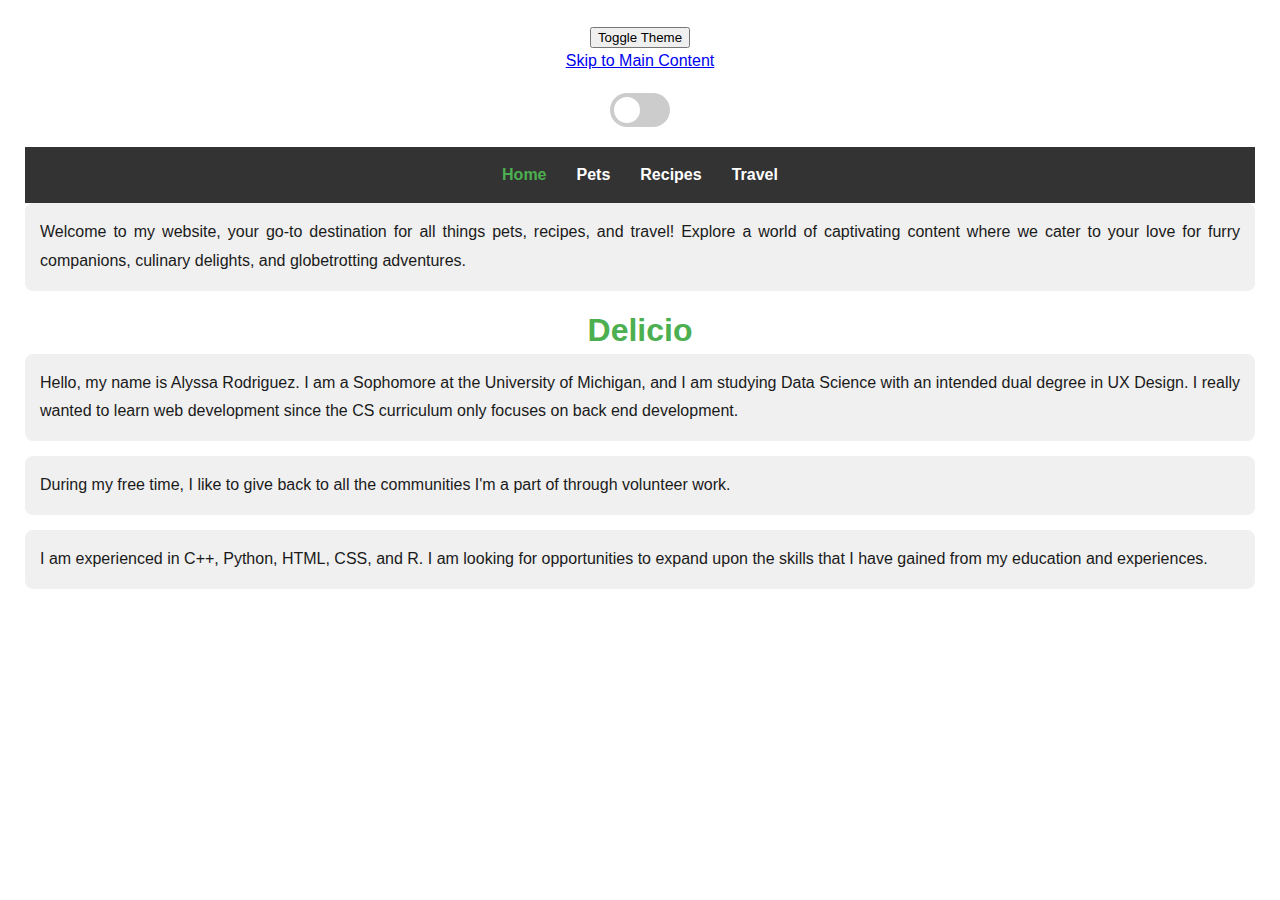
==== index.html @ 5c0a4d29 "Update index.html" ====
<!DOCTYPE html>
<html lang="en">
<head>
    <meta charset="UTF-8">
    <meta name="viewport" content="width=device-width, initial-scale=1.0">
    <link rel="stylesheet" href="css/html5reset.css">
    <link rel="stylesheet" href="css/style.css">
    <title>About Me</title>
</head>
<body class="light-mode">
<button id="theme-toggle">Toggle Theme</button>
    <header>
        <a href="#main-content" class="offpage">Skip to Main Content</a>
        <!-- Inside the <body> tag, ideally within the <header> or just before it -->
        <div class="theme-switch-wrapper">
            <label class="theme-switch" for="checkbox">
                <input type="checkbox" id="checkbox">
                <div class="slider round"></div>
            </label>
        </div>
        <nav>
            <ul>
                <li><a href="index.html" class="active">Home</a></li>
                <li><a href="pets.html">Pets</a></li>
                <li><a href="recipes.html">Recipes</a></li>
                <li><a href="travel.html">Travel</a></li>
            </ul>
        </nav>
    </header>
    <main id="main-content">
        <div class="welcome">
            <p>Welcome to my website, your go-to destination for all things pets, recipes, and travel! Explore a world of captivating content where we cater to your love for furry companions, culinary delights, and globetrotting adventures.</p>
        </div>
        <div>
            <h1 id="typewriter-text-recipes"></h1>
            <div class='grid'>
                <p class='intro'>Hello, my name is Alyssa Rodriguez. I am a Sophomore at the University of Michigan, and I am studying Data Science with an intended dual degree in UX Design. I really wanted to learn web development since the CS curriculum only focuses on back end development.</p>
                <p class='hobbies'>During my free time, I like to give back to all the communities I'm a part of through volunteer work.</p>
                <p class='experience'>I am experienced in C++, Python, HTML, CSS, and R. I am looking for opportunities to expand upon the skills that I have gained from my education and experiences.</p>
            </div>
        </div>
    </main>
    <script src="js/script.js"></script> 
</body>
</html>
---- css/style.css ----
body {
    background-color: #fafafa;
    margin: 10px;
    padding: 15px;
    line-height: 1.5;
    text-align: center;
    font-family: 'Helvetica', sans-serif;
    transition: background-color 0.3s, color 0.3s;
}

h1 {
    font-size: xx-large;
    font-weight: bold;
    color: #4caf50;
}

h2, h3 {
    font-weight: bold;
    margin: 20px 0px;
    color: #4caf50;
    text-align: center;
}

h2, .section h2, .info h3 {
    font-size: large;
    font-weight: bold; /* Added boldness for visibility */
    color: #4caf50; /* Unifying heading colors */
    font-style: normal;
}

h3 {
    font-size: medium; /* Adjusted for better readability */
    text-decoration: none;
}

img, main img {
    max-width: 100%;
    height: auto; /* Ensures images are responsive */
    border: solid 4px #4caf50;
    border-radius: 8px;
    margin-bottom: 15px; /* Added space below images */
}

p, .toggle p {
    line-height: 1.8;
    font-family: 'Verdana', sans-serif;
    color: #1a1a1a;
    background-color: #f0f0f0;
    margin-bottom: 15px;
    text-align: justify;
    padding: 15px;
    border-radius: 8px;
}

.button1, .button2, .button3, .button4 {
    background-color: #ff69b4;
    border: none;
    color: white;
    padding: 12px 28px;
    text-align: center;
    text-decoration: none;
    display: inline-block;
    font-size: 18px;
    margin: 6px 4px;
    cursor: pointer;
    border-radius: 8px;
    transition: background-color 0.3s, color 0.3s;
}

.button1:hover, .button2:hover, .button3:hover, .button4:hover {
    background-color: #ff407a;
    color: white;
}

/* Layout & Flexbox for Gallery and Sections */
.gallery, .info, .section {
    display: flex;
    flex-wrap: wrap;
    justify-content: space-around; /* Ensures content is spaced nicely */
    padding: 15px;
}

/* Adjusting for Mobile Views */
@media (max-width: 768px) {
    .gallery img, .info, .section {
        flex-direction: column;
        width: 100%;
    }

    nav ul {
        flex-direction: column;
        align-items: center;
    }

    nav ul li {
        margin: 10px 0; /* More space between nav items on mobile */
    }
}

/* Navigation & Theme Switch Styling */
nav {
    display: flex;
    justify-content: center;
    background: #333;
    padding: 1rem 0;
}

nav ul {
    list-style-type: none;
    padding: 0;
    display: flex;
    flex-wrap: wrap;
    justify-content: center;
}

nav ul li {
    display: inline;
    margin: 0 15px;
}

nav ul li a {
    text-decoration: none;
    color: white;
    font-weight: bold;
}

nav ul li a:hover, nav ul li a.active {
    color: #4caf50;
}

.theme-switch-wrapper {
    display: flex;
    align-items: center;
    justify-content: center;
    margin: 20px;
}

.theme-switch {
    position: relative;
    display: inline-block;
    width: 60px;
    height: 34px;
}

.theme-switch input[type="checkbox"] {
    opacity: 0;
    width: 0;
    height: 0;
}

.slider {
    position: absolute;
    cursor: pointer;
    top: 0;
    left: 0;
    right: 0;
    bottom: 0;
    background-color: #ccc;
    transition: 0.4s;
    border-radius: 34px;
}

.slider:before {
    position: absolute;
    content: "";
    height: 26px;
    width: 26px;
    left: 4px;
    bottom: 4px;
    background-color: white;
    transition: 0.4s;
    border-radius: 50%;
}

input:checked + .slider {
    background-color: #66bb6a; 
}

input:checked + .slider:before {
    transform: translateX(26px); 
}

.slider.round {
    border-radius: 34px;
}

body.dark-mode {
    background-color: #333; 
    color: #fff; 
}

body.light-mode {
    background-color: #fff; 
    color: #333; 
}

.info, .section, .toggle {
    background-color: #eeeeee;
    padding: 15px;
    margin-bottom: 20px;
    border-radius: 8px;
}

.section h2, .info h3 {
    color: #4caf50; 
}

.toggle p {
    margin: 0 10px;
    color: #333; 
}
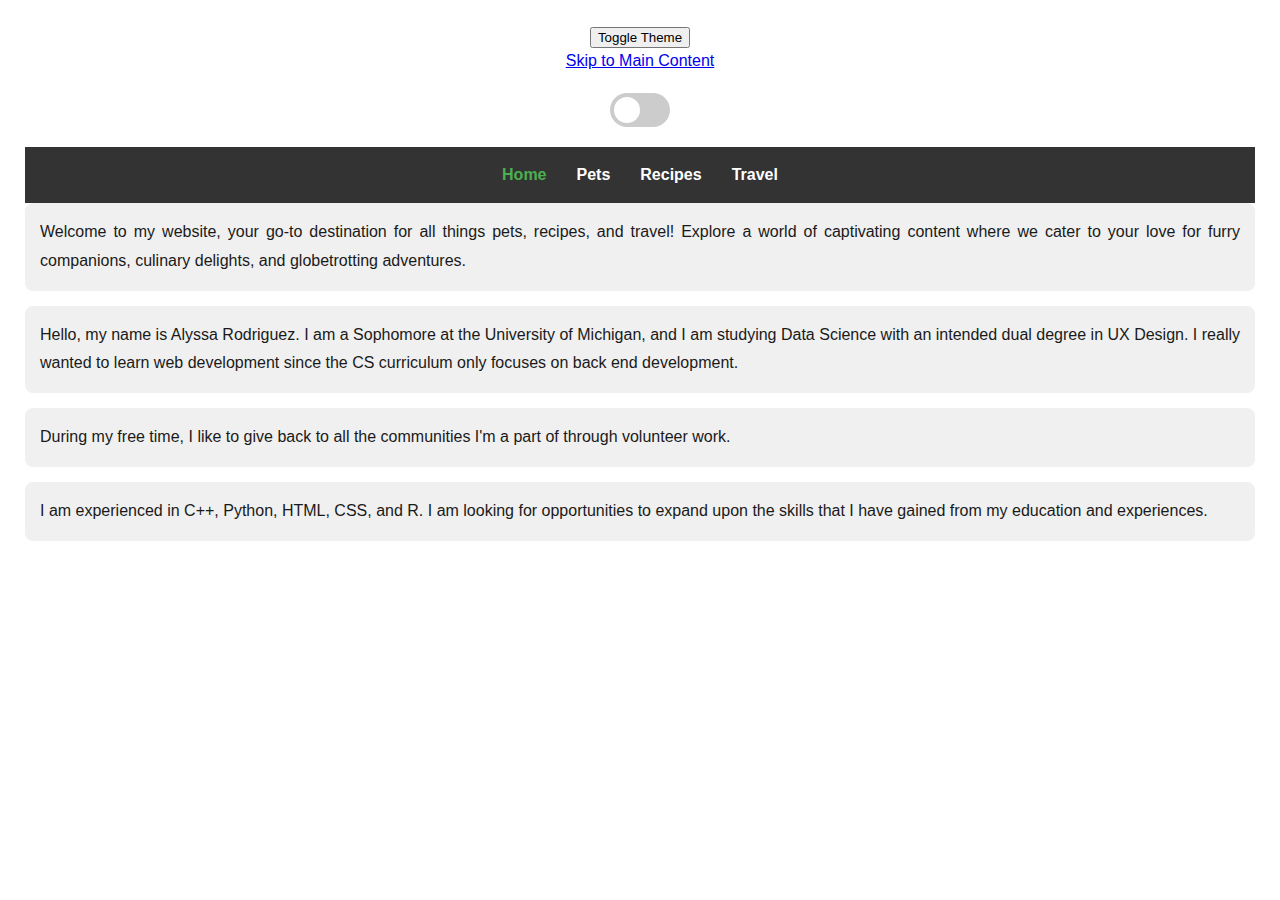
==== commit 51d949d2: "Update index.html" ====
--- a/index.html
+++ b/index.html
@@ -32,7 +32,7 @@
             <p>Welcome to my website, your go-to destination for all things pets, recipes, and travel! Explore a world of captivating content where we cater to your love for furry companions, culinary delights, and globetrotting adventures.</p>
         </div>
         <div>
-            <h1 id="typewriter-text-recipes"></h1>
+            <h1 id="typewriter-text-index"></h1>
             <div class='grid'>
                 <p class='intro'>Hello, my name is Alyssa Rodriguez. I am a Sophomore at the University of Michigan, and I am studying Data Science with an intended dual degree in UX Design. I really wanted to learn web development since the CS curriculum only focuses on back end development.</p>
                 <p class='hobbies'>During my free time, I like to give back to all the communities I'm a part of through volunteer work.</p>
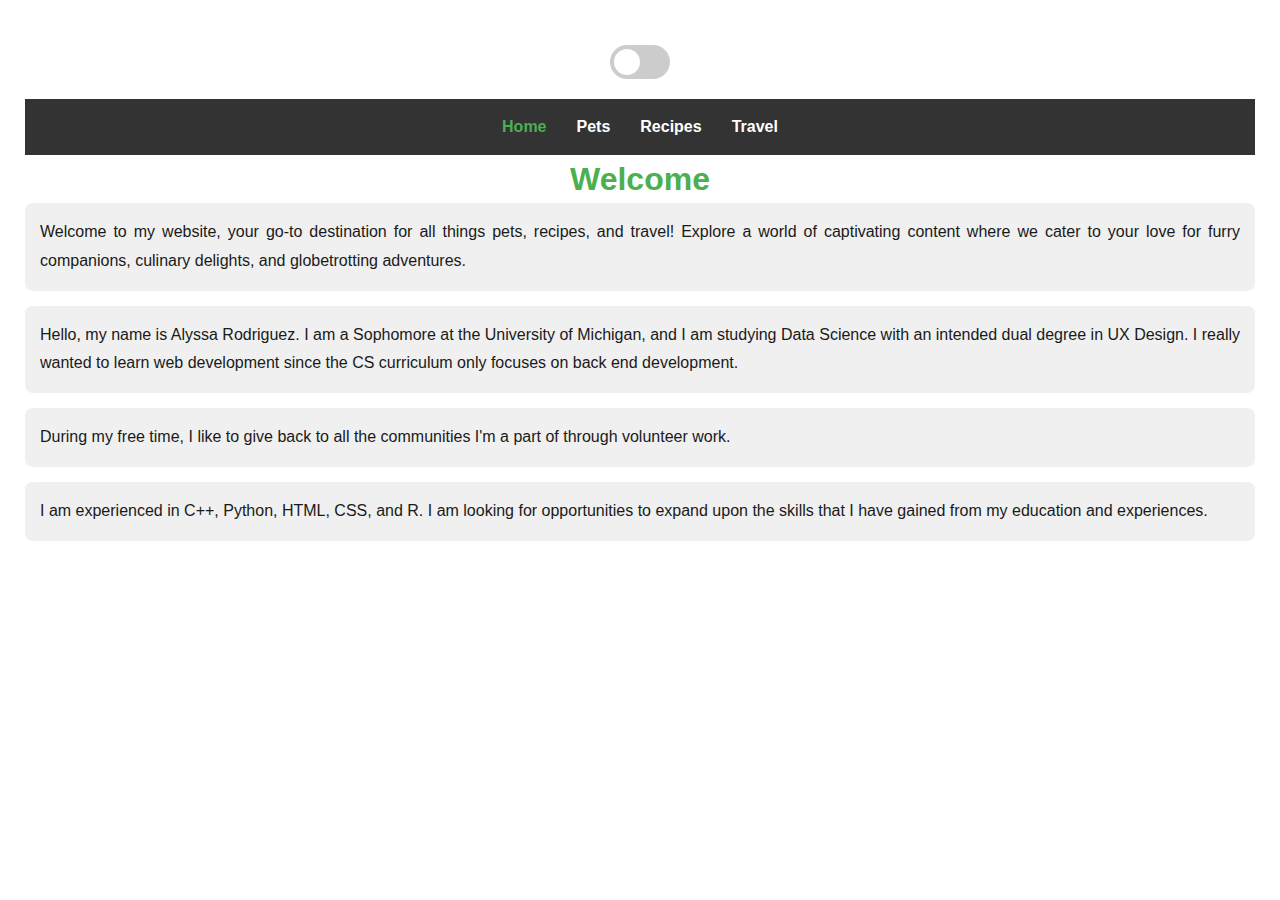
==== commit 089eae36: "Update index.html" ====
--- a/index.html
+++ b/index.html
@@ -8,10 +8,8 @@
     <title>About Me</title>
 </head>
 <body class="light-mode">
-<button id="theme-toggle">Toggle Theme</button>
     <header>
         <a href="#main-content" class="offpage">Skip to Main Content</a>
-        <!-- Inside the <body> tag, ideally within the <header> or just before it -->
         <div class="theme-switch-wrapper">
             <label class="theme-switch" for="checkbox">
                 <input type="checkbox" id="checkbox">
@@ -28,16 +26,14 @@
         </nav>
     </header>
     <main id="main-content">
+        <h1 id="typewriter-text-index"></h1> <!-- Updated for typewriter effect -->
         <div class="welcome">
             <p>Welcome to my website, your go-to destination for all things pets, recipes, and travel! Explore a world of captivating content where we cater to your love for furry companions, culinary delights, and globetrotting adventures.</p>
         </div>
-        <div>
-            <h1 id="typewriter-text-index"></h1>
-            <div class='grid'>
-                <p class='intro'>Hello, my name is Alyssa Rodriguez. I am a Sophomore at the University of Michigan, and I am studying Data Science with an intended dual degree in UX Design. I really wanted to learn web development since the CS curriculum only focuses on back end development.</p>
-                <p class='hobbies'>During my free time, I like to give back to all the communities I'm a part of through volunteer work.</p>
-                <p class='experience'>I am experienced in C++, Python, HTML, CSS, and R. I am looking for opportunities to expand upon the skills that I have gained from my education and experiences.</p>
-            </div>
+        <div class='grid'>
+            <p class='intro'>Hello, my name is Alyssa Rodriguez. I am a Sophomore at the University of Michigan, and I am studying Data Science with an intended dual degree in UX Design. I really wanted to learn web development since the CS curriculum only focuses on back end development.</p>
+            <p class='hobbies'>During my free time, I like to give back to all the communities I'm a part of through volunteer work.</p>
+            <p class='experience'>I am experienced in C++, Python, HTML, CSS, and R. I am looking for opportunities to expand upon the skills that I have gained from my education and experiences.</p>
         </div>
     </main>
     <script src="js/script.js"></script> 
--- a/css/style.css
+++ b/css/style.css
@@ -17,28 +17,50 @@
 h2, h3 {
     font-weight: bold;
     margin: 20px 0px;
-    color: #4caf50;
+    color: #4caf50; 
     text-align: center;
 }
 
 h2, .section h2, .info h3 {
     font-size: large;
-    font-weight: bold; /* Added boldness for visibility */
-    color: #4caf50; /* Unifying heading colors */
     font-style: normal;
 }
 
 h3 {
-    font-size: medium; /* Adjusted for better readability */
+    font-size: medium; 
     text-decoration: none;
+}
+
+.offpage {
+    position: absolute;
+    left: -10000px;
+    top: auto;
+    width: 1px;
+    height: 1px;
+    overflow: hidden;
+}
+
+.offpage:focus, .offpage:active {
+    position: fixed;
+    left: 10px;
+    top: 10px;
+    width: auto;
+    height: auto;
+    overflow: visible;
+    z-index: 1000;
+    background-color: #fff;
+    padding: 15px;
+    border: 2px solid #4caf50;
+    margin: 0;
+    clip: auto;
 }
 
 img, main img {
     max-width: 100%;
-    height: auto; /* Ensures images are responsive */
+    height: auto;
     border: solid 4px #4caf50;
     border-radius: 8px;
-    margin-bottom: 15px; /* Added space below images */
+    margin-bottom: 15px;
 }
 
 p, .toggle p {
@@ -72,32 +94,46 @@
     color: white;
 }
 
-/* Layout & Flexbox for Gallery and Sections */
 .gallery, .info, .section {
     display: flex;
     flex-wrap: wrap;
-    justify-content: space-around; /* Ensures content is spaced nicely */
-    padding: 15px;
-}
-
-/* Adjusting for Mobile Views */
+    justify-content: space-around;
+    padding: 15px;
+}
+
+.section, .info {
+    flex-direction: column;
+    align-items: center;
+}
+
+@media (min-width: 768px) {
+    .section, .info {
+        flex-direction: row;
+        justify-content: space-between;
+        align-items: flex-start;
+    }
+    
+    .section > *, .info > * {
+        flex-basis: 48%;
+    }
+}
+
 @media (max-width: 768px) {
     .gallery img, .info, .section {
         flex-direction: column;
         width: 100%;
     }
-
+    
     nav ul {
         flex-direction: column;
         align-items: center;
     }
-
+    
     nav ul li {
-        margin: 10px 0; /* More space between nav items on mobile */
-    }
-}
-
-/* Navigation & Theme Switch Styling */
+        margin: 10px 0;
+    }
+}
+
 nav {
     display: flex;
     justify-content: center;
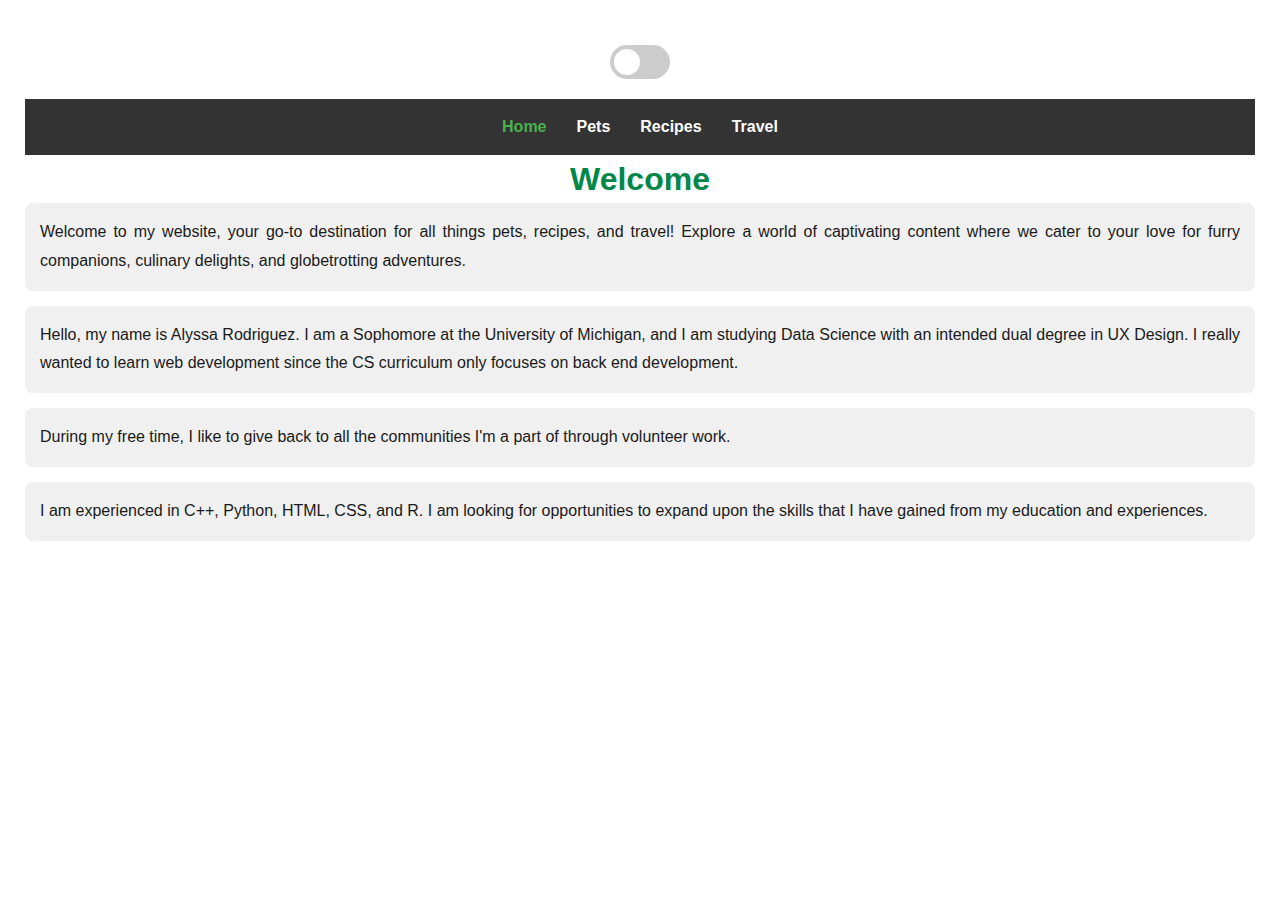
==== commit b91aed3a: "Update index.html" ====
--- a/index.html
+++ b/index.html
@@ -12,7 +12,7 @@
         <a href="#main-content" class="offpage">Skip to Main Content</a>
         <div class="theme-switch-wrapper">
             <label class="theme-switch" for="checkbox">
-                <input type="checkbox" id="checkbox">
+                <input type="checkbox" id="checkbox" aria-label="Toggle dark/light theme">
                 <div class="slider round"></div>
             </label>
         </div>
--- a/css/style.css
+++ b/css/style.css
@@ -11,13 +11,13 @@
 h1 {
     font-size: xx-large;
     font-weight: bold;
-    color: #4caf50;
+    color: #018749;
 }
 
 h2, h3 {
     font-weight: bold;
     margin: 20px 0px;
-    color: #4caf50; 
+    color: #018749;
     text-align: center;
 }
 
@@ -94,6 +94,7 @@
     color: white;
 }
 
+/* Adjusted Layout & Flexbox for Gallery and Sections */
 .gallery, .info, .section {
     display: flex;
     flex-wrap: wrap;
@@ -134,6 +135,7 @@
     }
 }
 
+/* Navigation & Theme Switch Styling */
 nav {
     display: flex;
     justify-content: center;
@@ -178,7 +180,7 @@
     height: 34px;
 }
 
-.theme-switch input[type="checkbox"] {
+.theme-switch input[type="checkbox"]{
     opacity: 0;
     width: 0;
     height: 0;
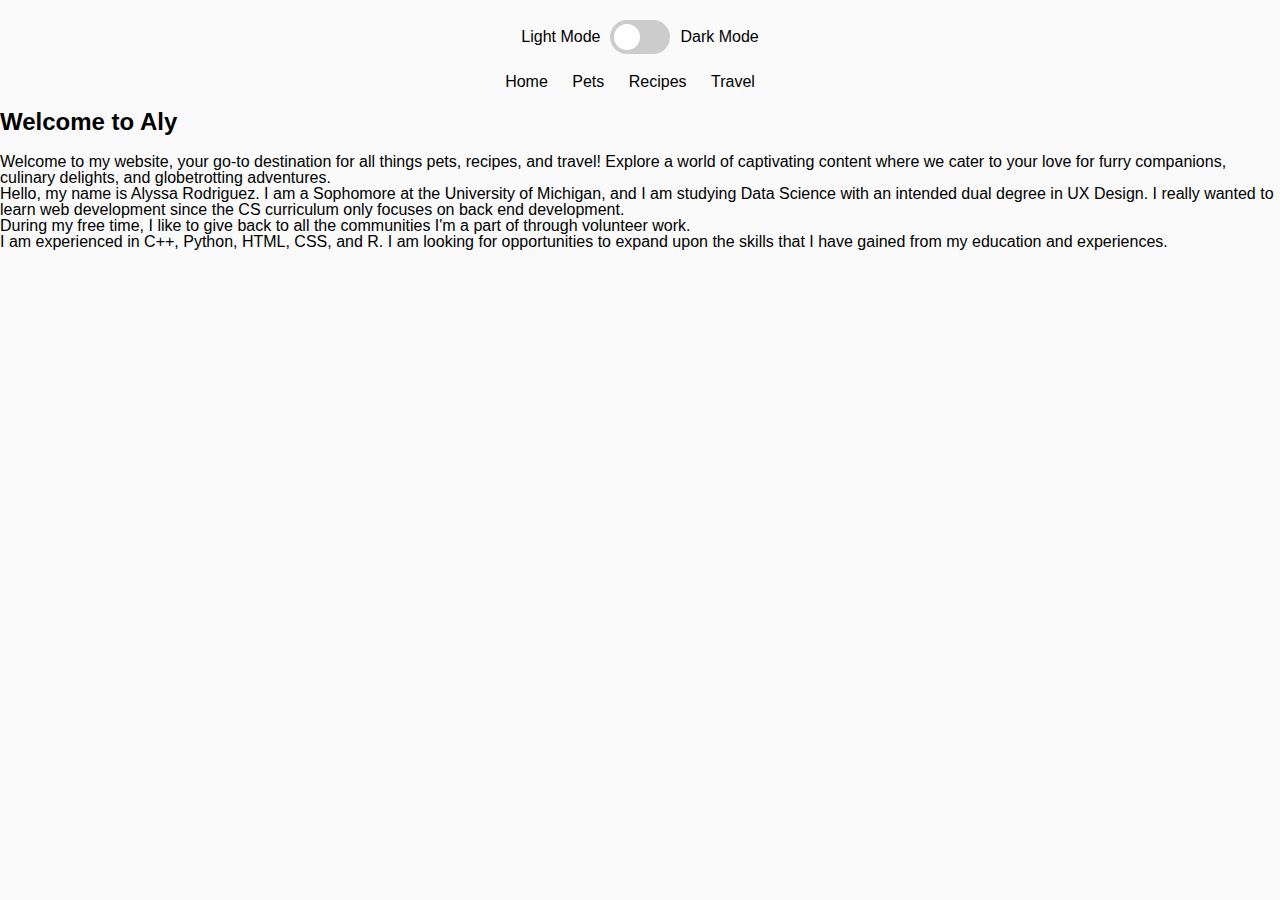
==== commit b045fd07: "Update index.html" ====
--- a/index.html
+++ b/index.html
@@ -11,10 +11,12 @@
     <header>
         <a href="#main-content" class="offpage">Skip to Main Content</a>
         <div class="theme-switch-wrapper">
+             <span>Light Mode</span>
             <label class="theme-switch" for="checkbox">
                 <input type="checkbox" id="checkbox" aria-label="Toggle dark/light theme">
                 <div class="slider round"></div>
             </label>
+            <span>Dark Mode</span>
         </div>
         <nav>
             <ul>
--- a/css/style.css
+++ b/css/style.css
@@ -1,176 +1,42 @@
 body {
-    background-color: #fafafa;
-    margin: 10px;
-    padding: 15px;
-    line-height: 1.5;
-    text-align: center;
+    margin: 0;
+    padding: 0;
     font-family: 'Helvetica', sans-serif;
     transition: background-color 0.3s, color 0.3s;
 }
 
-h1 {
-    font-size: xx-large;
-    font-weight: bold;
-    color: #018749;
+body.light-mode {
+    background-color: #fafafa;
+    color: #000;
 }
 
-h2, h3 {
-    font-weight: bold;
-    margin: 20px 0px;
-    color: #018749;
-    text-align: center;
-}
-
-h2, .section h2, .info h3 {
-    font-size: large;
-    font-style: normal;
-}
-
-h3 {
-    font-size: medium; 
-    text-decoration: none;
-}
-
-.offpage {
-    position: absolute;
-    left: -10000px;
-    top: auto;
-    width: 1px;
-    height: 1px;
-    overflow: hidden;
-}
-
-.offpage:focus, .offpage:active {
-    position: fixed;
-    left: 10px;
-    top: 10px;
-    width: auto;
-    height: auto;
-    overflow: visible;
-    z-index: 1000;
-    background-color: #fff;
-    padding: 15px;
-    border: 2px solid #4caf50;
-    margin: 0;
-    clip: auto;
-}
-
-img, main img {
-    max-width: 100%;
-    height: auto;
-    border: solid 4px #4caf50;
-    border-radius: 8px;
-    margin-bottom: 15px;
-}
-
-p, .toggle p {
-    line-height: 1.8;
-    font-family: 'Verdana', sans-serif;
-    color: #1a1a1a;
-    background-color: #f0f0f0;
-    margin-bottom: 15px;
-    text-align: justify;
-    padding: 15px;
-    border-radius: 8px;
-}
-
-.button1, .button2, .button3, .button4 {
-    background-color: #ff69b4;
-    border: none;
-    color: white;
-    padding: 12px 28px;
-    text-align: center;
-    text-decoration: none;
-    display: inline-block;
-    font-size: 18px;
-    margin: 6px 4px;
-    cursor: pointer;
-    border-radius: 8px;
-    transition: background-color 0.3s, color 0.3s;
-}
-
-.button1:hover, .button2:hover, .button3:hover, .button4:hover {
-    background-color: #ff407a;
-    color: white;
-}
-
-/* Adjusted Layout & Flexbox for Gallery and Sections */
-.gallery, .info, .section {
-    display: flex;
-    flex-wrap: wrap;
-    justify-content: space-around;
-    padding: 15px;
-}
-
-.section, .info {
-    flex-direction: column;
-    align-items: center;
-}
-
-@media (min-width: 768px) {
-    .section, .info {
-        flex-direction: row;
-        justify-content: space-between;
-        align-items: flex-start;
-    }
-    
-    .section > *, .info > * {
-        flex-basis: 48%;
-    }
-}
-
-@media (max-width: 768px) {
-    .gallery img, .info, .section {
-        flex-direction: column;
-        width: 100%;
-    }
-    
-    nav ul {
-        flex-direction: column;
-        align-items: center;
-    }
-    
-    nav ul li {
-        margin: 10px 0;
-    }
-}
-
-/* Navigation & Theme Switch Styling */
-nav {
-    display: flex;
-    justify-content: center;
-    background: #333;
-    padding: 1rem 0;
+body.dark-mode {
+    background-color: #333;
+    color: #fff;
 }
 
 nav ul {
-    list-style-type: none;
+    list-style: none;
     padding: 0;
-    display: flex;
-    flex-wrap: wrap;
-    justify-content: center;
+    margin: 0;
+    text-align: center;
 }
 
 nav ul li {
     display: inline;
-    margin: 0 15px;
+    margin-right: 20px;
 }
 
 nav ul li a {
     text-decoration: none;
-    color: white;
-    font-weight: bold;
-}
-
-nav ul li a:hover, nav ul li a.active {
-    color: #4caf50;
+    color: inherit;
 }
 
 .theme-switch-wrapper {
     display: flex;
     align-items: center;
     justify-content: center;
-    margin: 20px;
+    margin: 20px 0;
 }
 
 .theme-switch {
@@ -178,9 +44,10 @@
     display: inline-block;
     width: 60px;
     height: 34px;
+    margin: 0 10px;
 }
 
-.theme-switch input[type="checkbox"]{
+.theme-switch input[type="checkbox"] {
     opacity: 0;
     width: 0;
     height: 0;
@@ -211,39 +78,50 @@
 }
 
 input:checked + .slider {
-    background-color: #66bb6a; 
+    background-color: #2196F3;
 }
 
 input:checked + .slider:before {
-    transform: translateX(26px); 
+    transform: translateX(26px);
 }
 
 .slider.round {
     border-radius: 34px;
 }
 
-body.dark-mode {
-    background-color: #333; 
-    color: #fff; 
+.offpage {
+    position: absolute;
+    left: -10000px;
+    top: auto;
+    width: 1px;
+    height: 1px;
+    overflow: hidden;
 }
 
-body.light-mode {
-    background-color: #fff; 
-    color: #333; 
+.offpage:focus, .offpage:active {
+    position: fixed;
+    left: 10px;
+    top: 10px;
+    width: auto;
+    height: auto;
+    overflow: visible;
+    z-index: 1000;
+    background-color: #fff;
+    padding: 15px;
+    border: 2px solid #4caf50;
+    clip: auto;
 }
 
-.info, .section, .toggle {
-    background-color: #eeeeee;
-    padding: 15px;
-    margin-bottom: 20px;
-    border-radius: 8px;
+#typewriter-text-index, #typewriter-text-pets, #typewriter-text-recipes, #typewriter-text-travel {
+    font-size: 24px;
+    font-weight: bold;
+    margin: 20px 0;
 }
 
-.section h2, .info h3 {
-    color: #4caf50; 
+
+footer {
+    padding: 20px;
+    background-color: #333;
+    color: white;
+    text-align: center;
 }
-
-.toggle p {
-    margin: 0 10px;
-    color: #333; 
-}
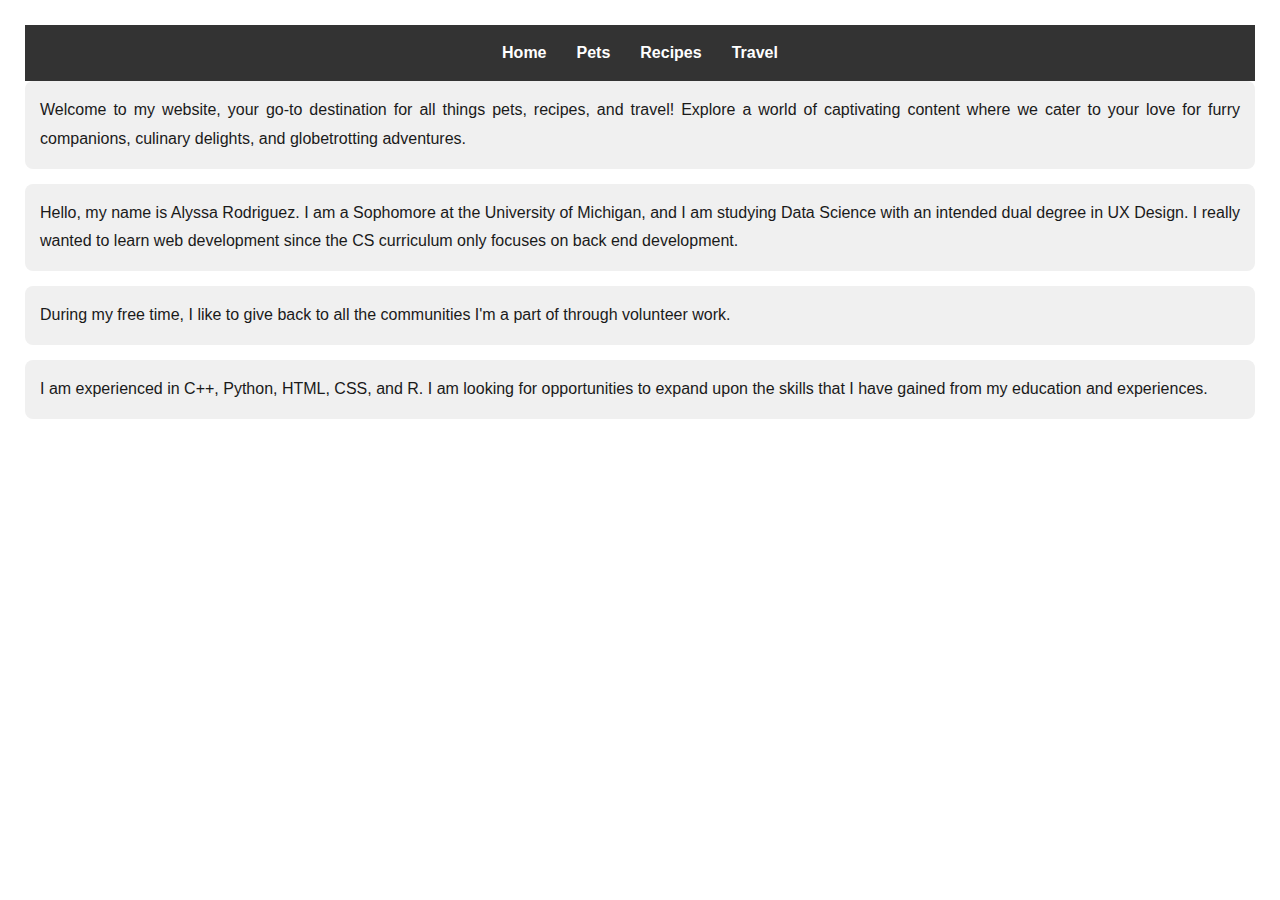
==== commit 93661b18: "Update index.html" ====
--- a/index.html
+++ b/index.html
@@ -8,19 +8,10 @@
     <title>About Me</title>
 </head>
 <body class="light-mode">
-    <header>
-        <a href="#main-content" class="offpage">Skip to Main Content</a>
-        <div class="theme-switch-wrapper">
-             <span>Light Mode</span>
-            <label class="theme-switch" for="checkbox">
-                <input type="checkbox" id="checkbox" aria-label="Toggle dark/light theme">
-                <div class="slider round"></div>
-            </label>
-            <span>Dark Mode</span>
-        </div>
+    </div>
         <nav>
             <ul>
-                <li><a href="index.html" class="active">Home</a></li>
+                <li><a href="index.html">Home</a></li>
                 <li><a href="pets.html">Pets</a></li>
                 <li><a href="recipes.html">Recipes</a></li>
                 <li><a href="travel.html">Travel</a></li>
@@ -28,7 +19,7 @@
         </nav>
     </header>
     <main id="main-content">
-        <h1 id="typewriter-text-index"></h1> <!-- Updated for typewriter effect -->
+        <h1 id="typewriter-text-index"></h1> 
         <div class="welcome">
             <p>Welcome to my website, your go-to destination for all things pets, recipes, and travel! Explore a world of captivating content where we cater to your love for furry companions, culinary delights, and globetrotting adventures.</p>
         </div>
--- a/css/style.css
+++ b/css/style.css
@@ -1,42 +1,176 @@
 body {
-    margin: 0;
-    padding: 0;
+    background-color: #fafafa;
+    margin: 10px;
+    padding: 15px;
+    line-height: 1.5;
+    text-align: center;
     font-family: 'Helvetica', sans-serif;
     transition: background-color 0.3s, color 0.3s;
 }
 
-body.light-mode {
-    background-color: #fafafa;
-    color: #000;
-}
-
-body.dark-mode {
-    background-color: #333;
-    color: #fff;
+h1 {
+    font-size: xx-large;
+    font-weight: bold;
+    color: #006400;
+}
+
+h2, h3 {
+    font-weight: bold;
+    margin: 20px 0px;
+    color: #006400;
+    text-align: center;
+}
+
+h2, .section h2, .info h3 {
+    font-size: large;
+    font-style: normal;
+}
+
+h3 {
+    font-size: medium; 
+    text-decoration: none;
+}
+
+.offpage {
+    position: absolute;
+    left: -10000px;
+    top: auto;
+    width: 1px;
+    height: 1px;
+    overflow: hidden;
+}
+
+.offpage:focus, .offpage:active {
+    position: fixed;
+    left: 10px;
+    top: 10px;
+    width: auto;
+    height: auto;
+    overflow: visible;
+    z-index: 1000;
+    background-color: #fff;
+    padding: 15px;
+    border: 2px solid #4caf50;
+    margin: 0;
+    clip: auto;
+}
+
+img, main img {
+    max-width: 100%;
+    height: auto;
+    border: solid 4px #4caf50;
+    border-radius: 8px;
+    margin-bottom: 15px;
+}
+
+p, .toggle p {
+    line-height: 1.8;
+    font-family: 'Verdana', sans-serif;
+    color: #1a1a1a;
+    background-color: #f0f0f0;
+    margin-bottom: 15px;
+    text-align: justify;
+    padding: 15px;
+    border-radius: 8px;
+}
+
+.button1, .button2, .button3, .button4 {
+    background-color: #ff69b4;
+    border: none;
+    color: white;
+    padding: 12px 28px;
+    text-align: center;
+    text-decoration: none;
+    display: inline-block;
+    font-size: 18px;
+    margin: 6px 4px;
+    cursor: pointer;
+    border-radius: 8px;
+    transition: background-color 0.3s, color 0.3s;
+}
+
+.button1:hover, .button2:hover, .button3:hover, .button4:hover {
+    background-color: #ff407a;
+    color: white;
+}
+
+/* Adjusted Layout & Flexbox for Gallery and Sections */
+.gallery, .info, .section {
+    display: flex;
+    flex-wrap: wrap;
+    justify-content: space-around;
+    padding: 15px;
+}
+
+.section, .info {
+    flex-direction: column;
+    align-items: center;
+}
+
+@media (min-width: 768px) {
+    .section, .info {
+        flex-direction: row;
+        justify-content: space-between;
+        align-items: flex-start;
+    }
+    
+    .section > *, .info > * {
+        flex-basis: 48%;
+    }
+}
+
+@media (max-width: 768px) {
+    .gallery img, .info, .section {
+        flex-direction: column;
+        width: 100%;
+    }
+    
+    nav ul {
+        flex-direction: column;
+        align-items: center;
+    }
+    
+    nav ul li {
+        margin: 10px 0;
+    }
+}
+
+/* Navigation & Theme Switch Styling */
+nav {
+    display: flex;
+    justify-content: center;
+    background: #333;
+    padding: 1rem 0;
 }
 
 nav ul {
-    list-style: none;
+    list-style-type: none;
     padding: 0;
-    margin: 0;
-    text-align: center;
+    display: flex;
+    flex-wrap: wrap;
+    justify-content: center;
 }
 
 nav ul li {
     display: inline;
-    margin-right: 20px;
+    margin: 0 15px;
 }
 
 nav ul li a {
     text-decoration: none;
-    color: inherit;
+    color: white;
+    font-weight: bold;
+}
+
+nav ul li a:hover, nav ul li a.active {
+    color: #4caf50;
 }
 
 .theme-switch-wrapper {
     display: flex;
     align-items: center;
     justify-content: center;
-    margin: 20px 0;
+    margin: 20px;
 }
 
 .theme-switch {
@@ -44,10 +178,9 @@
     display: inline-block;
     width: 60px;
     height: 34px;
-    margin: 0 10px;
-}
-
-.theme-switch input[type="checkbox"] {
+}
+
+.theme-switch input[type="checkbox"]{
     opacity: 0;
     width: 0;
     height: 0;
@@ -78,50 +211,39 @@
 }
 
 input:checked + .slider {
-    background-color: #2196F3;
+    background-color: #66bb6a; 
 }
 
 input:checked + .slider:before {
-    transform: translateX(26px);
+    transform: translateX(26px); 
 }
 
 .slider.round {
     border-radius: 34px;
 }
 
-.offpage {
-    position: absolute;
-    left: -10000px;
-    top: auto;
-    width: 1px;
-    height: 1px;
-    overflow: hidden;
-}
-
-.offpage:focus, .offpage:active {
-    position: fixed;
-    left: 10px;
-    top: 10px;
-    width: auto;
-    height: auto;
-    overflow: visible;
-    z-index: 1000;
-    background-color: #fff;
-    padding: 15px;
-    border: 2px solid #4caf50;
-    clip: auto;
-}
-
-#typewriter-text-index, #typewriter-text-pets, #typewriter-text-recipes, #typewriter-text-travel {
-    font-size: 24px;
-    font-weight: bold;
-    margin: 20px 0;
-}
-
-
-footer {
-    padding: 20px;
-    background-color: #333;
-    color: white;
-    text-align: center;
-}
+body.dark-mode {
+    background-color: #333; 
+    color: #fff; 
+}
+
+body.light-mode {
+    background-color: #fff; 
+    color: #333; 
+}
+
+.info, .section, .toggle {
+    background-color: #eeeeee;
+    padding: 15px;
+    margin-bottom: 20px;
+    border-radius: 8px;
+}
+
+.section h2, .info h3 {
+    color: #4caf50; 
+}
+
+.toggle p {
+    margin: 0 10px;
+    color: #333; 
+}
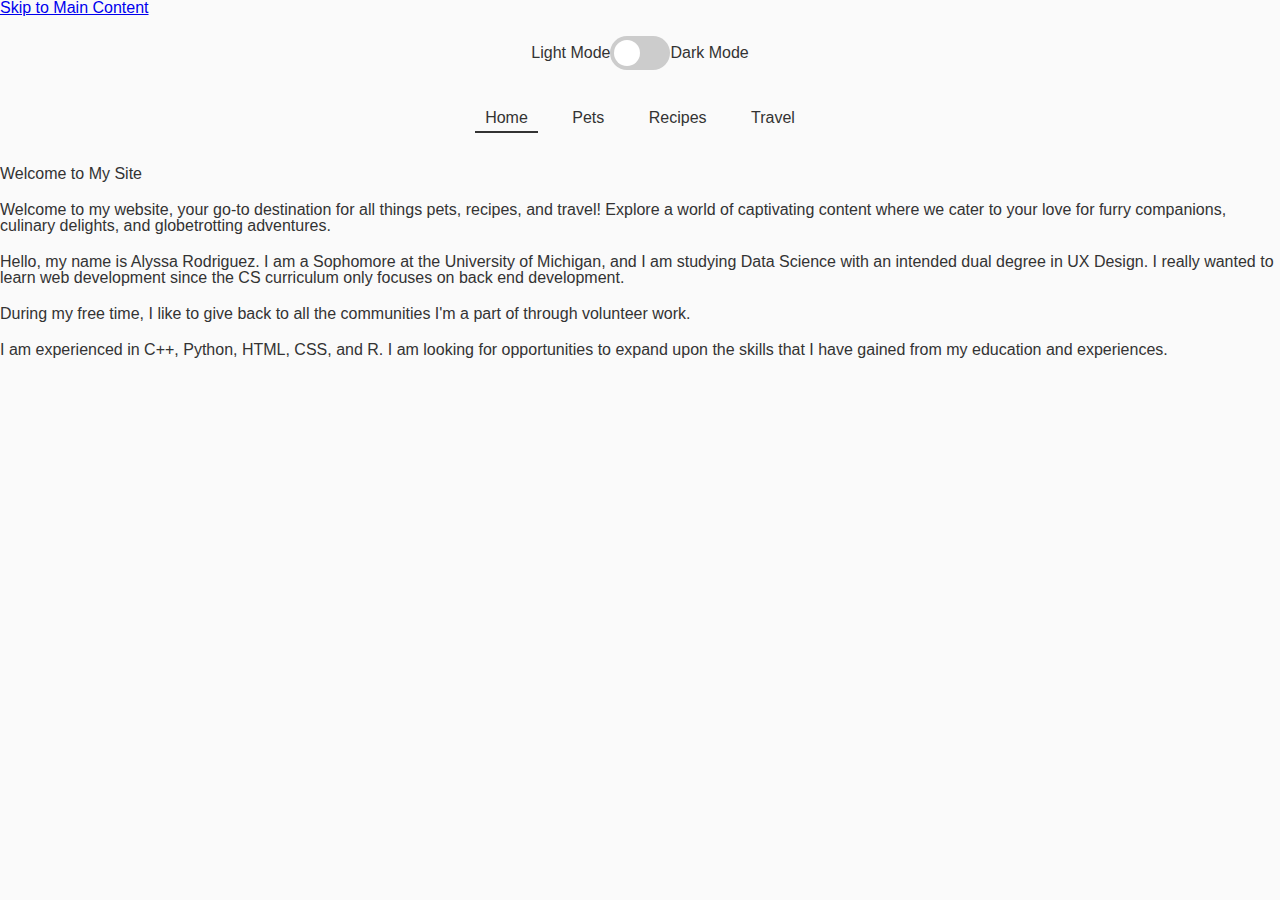
==== commit f62d30a1: "Update index.html" ====
--- a/index.html
+++ b/index.html
@@ -5,13 +5,22 @@
     <meta name="viewport" content="width=device-width, initial-scale=1.0">
     <link rel="stylesheet" href="css/html5reset.css">
     <link rel="stylesheet" href="css/style.css">
-    <title>About Me</title>
+    <title>Home</title>
 </head>
 <body class="light-mode">
-    </div>
+    <header>
+        <a href="#main-content" class="offpage">Skip to Main Content</a>
+        <div class="theme-switch-wrapper">
+            <span>Light Mode</span>
+            <label class="theme-switch" for="checkbox">
+                <input type="checkbox" id="checkbox" aria-label="Toggle dark/light theme">
+                <div class="slider round"></div>
+            </label>
+            <span>Dark Mode</span>
+        </div>
         <nav>
             <ul>
-                <li><a href="index.html">Home</a></li>
+                <li><a href="index.html" class="active">Home</a></li>
                 <li><a href="pets.html">Pets</a></li>
                 <li><a href="recipes.html">Recipes</a></li>
                 <li><a href="travel.html">Travel</a></li>
@@ -19,8 +28,8 @@
         </nav>
     </header>
     <main id="main-content">
-        <h1 id="typewriter-text-index"></h1> 
-        <div class="welcome">
+        <h1 id="typewriter-text-index">Welcome to My Site</h1>
+        <div class="content-section"
             <p>Welcome to my website, your go-to destination for all things pets, recipes, and travel! Explore a world of captivating content where we cater to your love for furry companions, culinary delights, and globetrotting adventures.</p>
         </div>
         <div class='grid'>
--- a/css/style.css
+++ b/css/style.css
@@ -1,176 +1,70 @@
 body {
-    background-color: #fafafa;
-    margin: 10px;
-    padding: 15px;
-    line-height: 1.5;
-    text-align: center;
-    font-family: 'Helvetica', sans-serif;
+    margin: 0;
+    padding: 0;
+    font-family: 'Poppins', sans-serif;
     transition: background-color 0.3s, color 0.3s;
+    background-color: var(--bg-color);
+    color: var(--text-color);
 }
 
-h1 {
-    font-size: xx-large;
-    font-weight: bold;
-    color: #006400;
+:root {
+    --bg-color: #fafafa; 
+    --text-color: #333;   
+    --border-color: #ccc; 
 }
 
-h2, h3 {
-    font-weight: bold;
-    margin: 20px 0px;
-    color: #006400;
-    text-align: center;
+.dark-mode {
+    --bg-color: #333;     
+    --text-color: #fafafa;
+    --border-color: #666; 
 }
 
-h2, .section h2, .info h3 {
-    font-size: large;
-    font-style: normal;
+/* Skip Link */
+.skip {
+    position: absolute;
+    left: -9999px;
 }
 
-h3 {
-    font-size: medium; 
-    text-decoration: none;
-}
-
-.offpage {
-    position: absolute;
-    left: -10000px;
-    top: auto;
-    width: 1px;
-    height: 1px;
-    overflow: hidden;
-}
-
-.offpage:focus, .offpage:active {
+.skip:focus {
     position: fixed;
     left: 10px;
     top: 10px;
-    width: auto;
-    height: auto;
-    overflow: visible;
-    z-index: 1000;
-    background-color: #fff;
-    padding: 15px;
-    border: 2px solid #4caf50;
-    margin: 0;
-    clip: auto;
-}
-
-img, main img {
-    max-width: 100%;
-    height: auto;
-    border: solid 4px #4caf50;
-    border-radius: 8px;
-    margin-bottom: 15px;
-}
-
-p, .toggle p {
-    line-height: 1.8;
-    font-family: 'Verdana', sans-serif;
-    color: #1a1a1a;
-    background-color: #f0f0f0;
-    margin-bottom: 15px;
-    text-align: justify;
-    padding: 15px;
-    border-radius: 8px;
-}
-
-.button1, .button2, .button3, .button4 {
-    background-color: #ff69b4;
-    border: none;
-    color: white;
-    padding: 12px 28px;
-    text-align: center;
-    text-decoration: none;
-    display: inline-block;
-    font-size: 18px;
-    margin: 6px 4px;
-    cursor: pointer;
-    border-radius: 8px;
-    transition: background-color 0.3s, color 0.3s;
-}
-
-.button1:hover, .button2:hover, .button3:hover, .button4:hover {
-    background-color: #ff407a;
-    color: white;
-}
-
-/* Adjusted Layout & Flexbox for Gallery and Sections */
-.gallery, .info, .section {
-    display: flex;
-    flex-wrap: wrap;
-    justify-content: space-around;
-    padding: 15px;
-}
-
-.section, .info {
-    flex-direction: column;
-    align-items: center;
-}
-
-@media (min-width: 768px) {
-    .section, .info {
-        flex-direction: row;
-        justify-content: space-between;
-        align-items: flex-start;
-    }
-    
-    .section > *, .info > * {
-        flex-basis: 48%;
-    }
-}
-
-@media (max-width: 768px) {
-    .gallery img, .info, .section {
-        flex-direction: column;
-        width: 100%;
-    }
-    
-    nav ul {
-        flex-direction: column;
-        align-items: center;
-    }
-    
-    nav ul li {
-        margin: 10px 0;
-    }
-}
-
-/* Navigation & Theme Switch Styling */
-nav {
-    display: flex;
-    justify-content: center;
-    background: #333;
-    padding: 1rem 0;
+    background-color: var(--bg-color);
+    color: var(--text-color);
+    z-index: 100;
+    padding: 8px;
+    border-radius: 5px;
+    border: 2px solid var(--border-color);
 }
 
 nav ul {
     list-style-type: none;
-    padding: 0;
-    display: flex;
-    flex-wrap: wrap;
-    justify-content: center;
+    margin: 0;
+    padding: 20px;
+    background-color: var(--bg-color);
+    text-align: center;
 }
 
 nav ul li {
     display: inline;
-    margin: 0 15px;
+    margin: 0 10px;
 }
 
 nav ul li a {
     text-decoration: none;
-    color: white;
-    font-weight: bold;
+    color: var(--text-color);
+    padding: 5px 10px;
 }
 
-nav ul li a:hover, nav ul li a.active {
-    color: #4caf50;
+nav ul li a.active, nav ul li a:hover {
+    border-bottom: 2px solid var(--text-color);
 }
 
 .theme-switch-wrapper {
     display: flex;
     align-items: center;
     justify-content: center;
-    margin: 20px;
+    margin: 20px 0;
 }
 
 .theme-switch {
@@ -180,7 +74,7 @@
     height: 34px;
 }
 
-.theme-switch input[type="checkbox"]{
+.theme-switch input[type="checkbox"] {
     opacity: 0;
     width: 0;
     height: 0;
@@ -211,39 +105,52 @@
 }
 
 input:checked + .slider {
-    background-color: #66bb6a; 
+    background-color: #2196F3;
 }
 
 input:checked + .slider:before {
-    transform: translateX(26px); 
+    transform: translateX(26px);
 }
 
 .slider.round {
     border-radius: 34px;
 }
 
-body.dark-mode {
-    background-color: #333; 
-    color: #fff; 
+h1, h2, h3, p {
+    margin: 20px 0;
 }
 
-body.light-mode {
-    background-color: #fff; 
-    color: #333; 
+.content-grid {
+    display: grid;
+    grid-template-columns: repeat(auto-fill, minmax(250px, 1fr));
+    gap: 20px;
+    padding: 20px;
 }
 
-.info, .section, .toggle {
-    background-color: #eeeeee;
-    padding: 15px;
-    margin-bottom: 20px;
-    border-radius: 8px;
+.text-box {
+    background-color: var(--bg-color);
+    border: 2px solid var(--border-color);
+    padding: 20px;
+    border-radius: 10px;
 }
 
-.section h2, .info h3 {
-    color: #4caf50; 
+.gallery, .photogallery {
+    display: flex;
+    flex-wrap: wrap;
+    justify-content: center;
+    gap: 20px;
 }
 
-.toggle p {
-    margin: 0 10px;
-    color: #333; 
+.gallery img, .photogallery img {
+    width: 100%;
+    max-width: 400px;
+    border: 3px solid var(--border-color);
+    border-radius: 5px;
+    box-shadow: 0 2px 5px rgba(0,0,0,0.1);
 }
+
+@media screen and (max-width: 768px) {
+    .content-grid {
+        grid-template-columns: 1fr;
+    }
+}
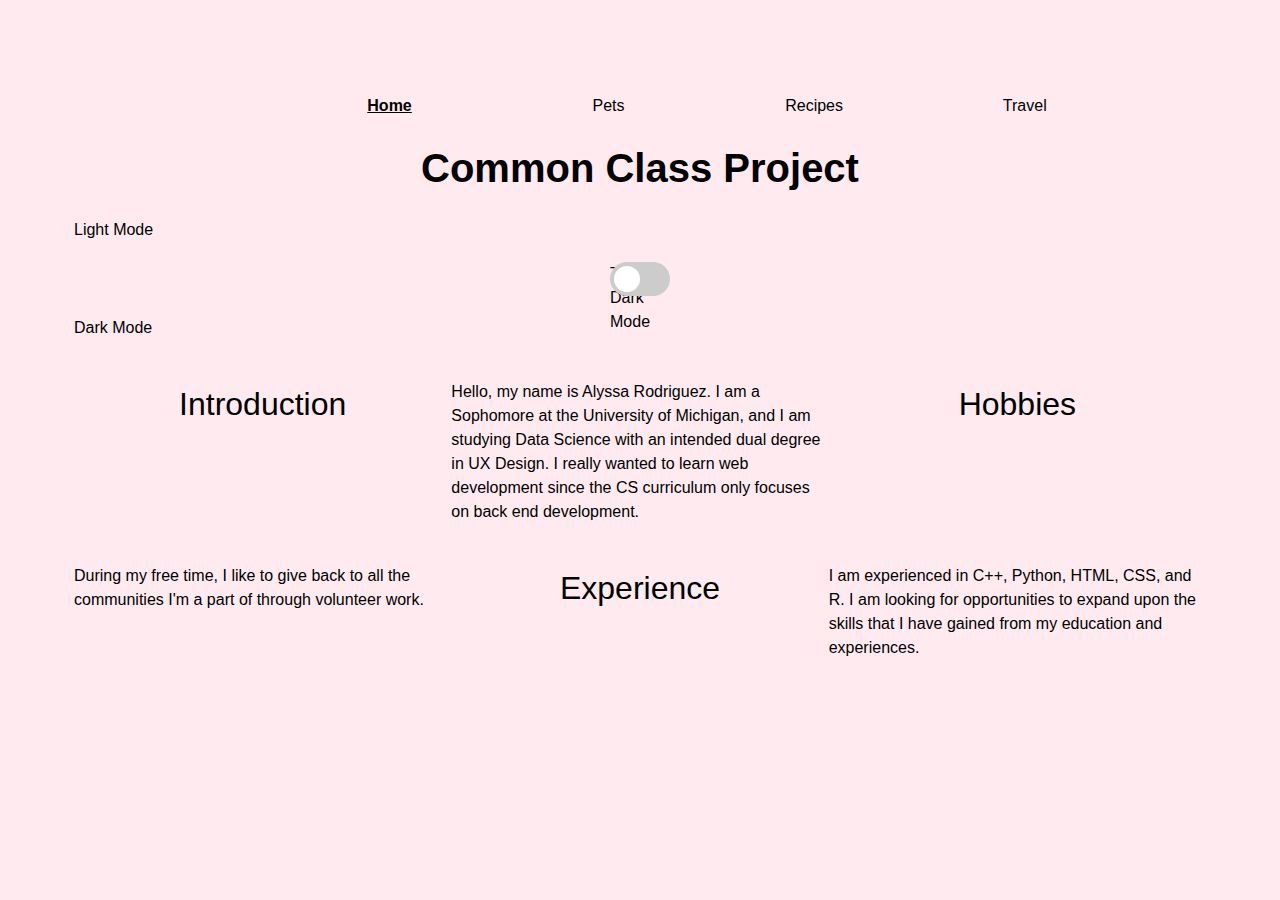
==== commit 9bc40149: "Add files via upload" ====
--- a/index.html
+++ b/index.html
@@ -9,35 +9,38 @@
 </head>
 <body class="light-mode">
     <header>
-        <a href="#main-content" class="offpage">Skip to Main Content</a>
-        <div class="theme-switch-wrapper">
-            <span>Light Mode</span>
-            <label class="theme-switch" for="checkbox">
-                <input type="checkbox" id="checkbox" aria-label="Toggle dark/light theme">
-                <div class="slider round"></div>
-            </label>
-            <span>Dark Mode</span>
-        </div>
+        <a class="skip" href="#main">Skip to Main Content</a>
         <nav>
             <ul>
-                <li><a href="index.html" class="active">Home</a></li>
+                <li><a class="active" href="index.html">Home</a></li>
                 <li><a href="pets.html">Pets</a></li>
                 <li><a href="recipes.html">Recipes</a></li>
                 <li><a href="travel.html">Travel</a></li>
             </ul>
         </nav>
+        <h1>Common Class Project</h1>
     </header>
-    <main id="main-content">
-        <h1 id="typewriter-text-index">Welcome to My Site</h1>
-        <div class="content-section"
-            <p>Welcome to my website, your go-to destination for all things pets, recipes, and travel! Explore a world of captivating content where we cater to your love for furry companions, culinary delights, and globetrotting adventures.</p>
+    <main id="main">
+        <div class="toggle">
+            <p>Light Mode</p>
+            <div class="theme-switch-wrapper">
+                <label class="theme-switch" for="checkbox">
+                    Toggle Dark Mode
+                    <input type="checkbox" id="checkbox" aria-label="Toggle Dark Mode">
+                    <span class="slider round"></span>
+                </label>
+            </div>
+            <p>Dark Mode</p>
         </div>
-        <div class='grid'>
-            <p class='intro'>Hello, my name is Alyssa Rodriguez. I am a Sophomore at the University of Michigan, and I am studying Data Science with an intended dual degree in UX Design. I really wanted to learn web development since the CS curriculum only focuses on back end development.</p>
-            <p class='hobbies'>During my free time, I like to give back to all the communities I'm a part of through volunteer work.</p>
-            <p class='experience'>I am experienced in C++, Python, HTML, CSS, and R. I am looking for opportunities to expand upon the skills that I have gained from my education and experiences.</p>
-        </div>
+        <section class="info">
+            <h2>Introduction</h2>
+            <p>Hello, my name is Alyssa Rodriguez. I am a Sophomore at the University of Michigan, and I am studying Data Science with an intended dual degree in UX Design. I really wanted to learn web development since the CS curriculum only focuses on back end development.</p>
+            <h2>Hobbies</h2>
+            <p>During my free time, I like to give back to all the communities I'm a part of through volunteer work.</p>
+            <h2>Experience</h2>
+            <p>I am experienced in C++, Python, HTML, CSS, and R. I am looking for opportunities to expand upon the skills that I have gained from my education and experiences.</p>
+        </section>
     </main>
-    <script src="js/script.js"></script> 
+    <script src="js/script.js"></script>
 </body>
 </html>
--- a/css/style.css
+++ b/css/style.css
@@ -1,111 +1,215 @@
+:root {
+    --bg-color:  #ffebef;
+    --text-color: #5C4033
+    --visited-link-color: #1e1e1e;
+}
+
+.dark-mode {
+    --bg-color: #363537;
+    --text-color: #FAFAFA;
+    --visited-link-color: #FAFAFA;
+}
+
 body {
-    margin: 0;
-    padding: 0;
-    font-family: 'Poppins', sans-serif;
-    transition: background-color 0.3s, color 0.3s;
+    font-family: 'Futura', 'Roboto', sans-serif;
     background-color: var(--bg-color);
     color: var(--text-color);
-}
-
-:root {
-    --bg-color: #fafafa; 
-    --text-color: #333;   
-    --border-color: #ccc; 
-}
-
-.dark-mode {
-    --bg-color: #333;     
-    --text-color: #fafafa;
-    --border-color: #666; 
-}
-
-/* Skip Link */
+    margin: 10px;
+    padding: 5%;
+    line-height: 1.5;
+    transition: background-color 0.3s, color 0.3s;
+}
+
 .skip {
     position: absolute;
     left: -9999px;
 }
 
 .skip:focus {
-    position: fixed;
-    left: 10px;
-    top: 10px;
-    background-color: var(--bg-color);
+    position: static;
+    display: block;
+    width: 100%;
+    height: auto;
     color: var(--text-color);
-    z-index: 100;
-    padding: 8px;
-    border-radius: 5px;
-    border: 2px solid var(--border-color);
+    text-align: center;
+    font-size: 2em;
+    font-family: 'Futura', Times, serif;
 }
 
 nav ul {
-    list-style-type: none;
-    margin: 0;
-    padding: 20px;
-    background-color: var(--bg-color);
-    text-align: center;
-}
-
-nav ul li {
-    display: inline;
-    margin: 0 10px;
-}
-
-nav ul li a {
+    list-style: none;
+    padding: 0;
+    display: flex;
+    justify-content: space-evenly; 
+    align-items: center; 
+}
+
+nav ul a {
+    padding: 2%;
     text-decoration: none;
     color: var(--text-color);
-    padding: 5px 10px;
-}
-
-nav ul li a.active, nav ul li a:hover {
-    border-bottom: 2px solid var(--text-color);
+}
+
+a:visited {
+    color: var(--visited-link-color);
+}
+
+.active {
+    border: 3px solid var(--text-color);
+    padding: 10px 20px;
+    border-radius: 20px;
+    font-weight: bold;
+    text-decoration: underline;
+}
+
+/* Text styles */
+p, ol, ul, h1, h2, h3 {
+    margin-top: 20px;
+    margin-bottom: 20px;
+}
+
+p {
+    font-size: 1em;
+}
+
+ul {
+    list-style: circle;
+    margin-left: 10%;
+}
+
+ol {
+    list-style: decimal;
+    margin-left: 20px;
+}
+
+h1 {
+    text-align: center;
+    font-size: 2.5em;
+    font-weight: bold;
+}
+
+h2 {
+    text-align: center;
+    font-size: 2em;
+}
+
+h3 {
+    font-size: 1.5em;
+}
+
+img {
+    display: block;
+    margin-left: auto;
+    margin-right: auto;
+    width: 100%;
+    box-shadow: 0 3px 10px rgb(0 0 0 / 0.2);
+    transition: transform 0.25s ease;
+}
+
+.gallery {
+    display: grid;
+    grid-template-columns: 1fr; 
+    grid-gap: 20px;
+}
+
+.gallery img {
+    border: #2e2e2e 2px solid;
+    border-radius: 20px;
+}
+
+.section {
+    border: 5px solid var(--visited-link-color);
+    padding: 5%;
+    margin: 20px;
+}
+
+@media (min-width: 600px) {
+    .gallery {
+        grid-template-columns: repeat(2, 1fr); 
+    }
+}
+
+@media (min-width: 1024px) {
+    .gallery {
+        grid-template-columns: repeat(4, 1fr);
+    }
+
+    .hero {
+        display: grid;
+        grid-template-columns: 0.5fr 1fr;
+    }
+
+    .hero img:last-child {
+        grid-column: 1 / -1;
+    }
+
+    .info {
+        display: grid;
+        grid-template-columns: 1fr 1fr 1fr;
+    }
+
+    .pets-name-img {
+        display: grid;
+        grid-template-columns: 0.5fr 1fr;
+        align
+
+@keyframes blink-caret {
+    from, to { border-color: transparent; }
+    50% { border-color: orange; }
+}
+    .pets-name-img > h2, .hero h2 {
+        font-size: 4em;
+        padding: 50px;
+    }
+
+    .recipe {
+        display: grid;
+        grid-template-columns: 1fr 1fr;
+    }
 }
 
 .theme-switch-wrapper {
     display: flex;
     align-items: center;
     justify-content: center;
-    margin: 20px 0;
+    margin: 20px;
 }
 
 .theme-switch {
+    display: inline-block;
+    height: 34px;
     position: relative;
-    display: inline-block;
     width: 60px;
-    height: 34px;
-}
-
-.theme-switch input[type="checkbox"] {
-    opacity: 0;
-    width: 0;
-    height: 0;
+}
+
+.theme-switch input {
+    display: none;
 }
 
 .slider {
+    background-color: #ccc;
+    bottom: 0;
+    cursor: pointer;
+    left: 0;
     position: absolute;
-    cursor: pointer;
+    right: 0;
     top: 0;
-    left: 0;
-    right: 0;
-    bottom: 0;
-    background-color: #ccc;
-    transition: 0.4s;
-    border-radius: 34px;
+    transition: .4s;
 }
 
 .slider:before {
-    position: absolute;
+    background-color: #fff;
+    bottom: 4px;
     content: "";
     height: 26px;
+    left: 4px;
+    position: absolute;
+    transition: .4s;
     width: 26px;
-    left: 4px;
-    bottom: 4px;
-    background-color: white;
-    transition: 0.4s;
-    border-radius: 50%;
 }
 
 input:checked + .slider {
-    background-color: #2196F3;
+    background-color: #66bb6a;
 }
 
 input:checked + .slider:before {
@@ -116,41 +220,15 @@
     border-radius: 34px;
 }
 
-h1, h2, h3, p {
-    margin: 20px 0;
-}
-
-.content-grid {
-    display: grid;
-    grid-template-columns: repeat(auto-fill, minmax(250px, 1fr));
-    gap: 20px;
-    padding: 20px;
-}
-
-.text-box {
-    background-color: var(--bg-color);
-    border: 2px solid var(--border-color);
-    padding: 20px;
-    border-radius: 10px;
-}
-
-.gallery, .photogallery {
-    display: flex;
-    flex-wrap: wrap;
-    justify-content: center;
-    gap: 20px;
-}
-
-.gallery img, .photogallery img {
-    width: 100%;
-    max-width: 400px;
-    border: 3px solid var(--border-color);
-    border-radius: 5px;
-    box-shadow: 0 2px 5px rgba(0,0,0,0.1);
-}
-
-@media screen and (max-width: 768px) {
-    .content-grid {
-        grid-template-columns: 1fr;
-    }
-}
+.slider.round:before {
+    border-radius: 50%;
+}
+
+@media (prefers-reduced-motion: reduce) {
+    .gif {
+        display: none;
+    }
+    img:hover {
+        transform: none;
+    }
+}
